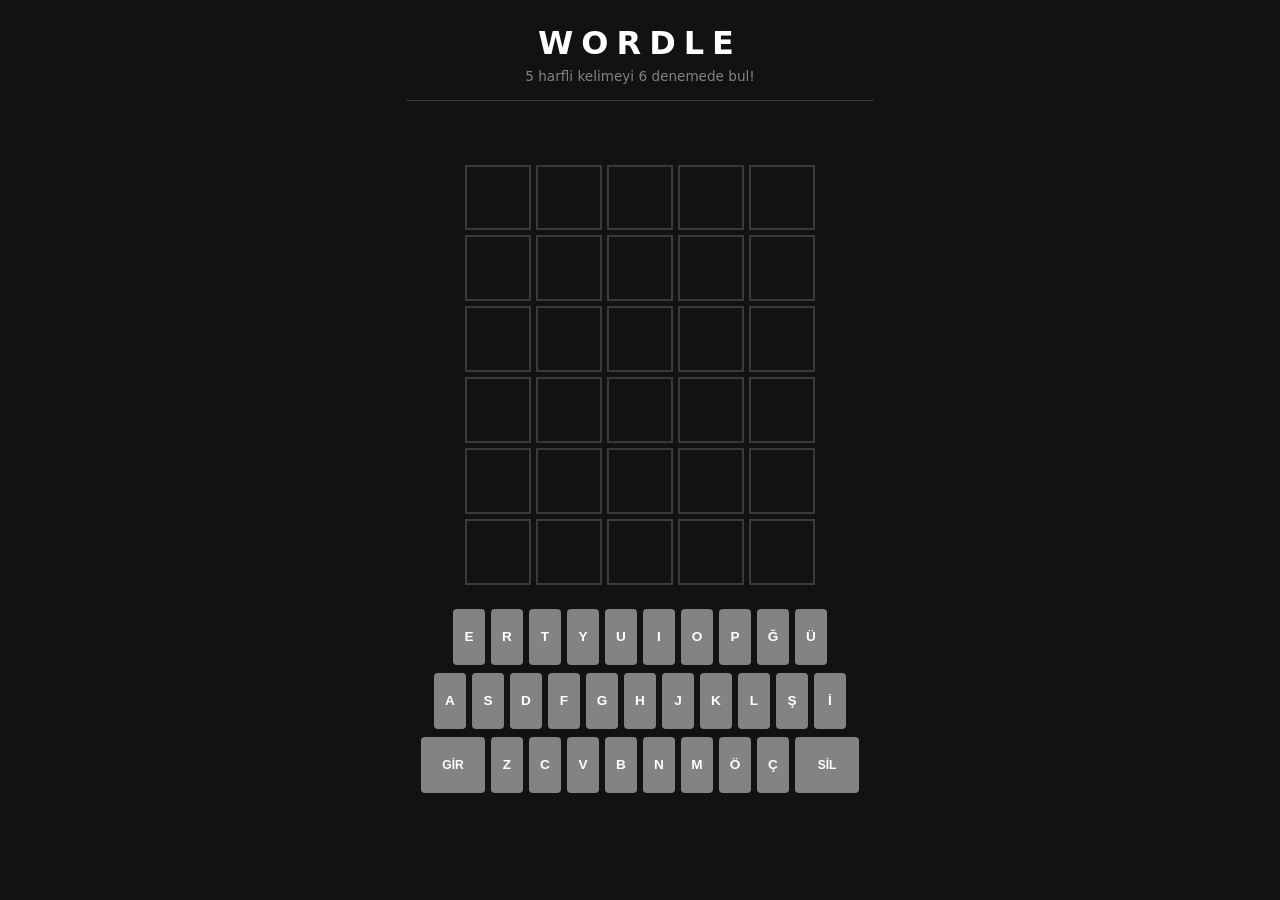
==== index.html @ ef23a147 "bu son hali önceki halini tekrar commit atıcam sonra bu halini tekrar commit ederim beklemede kalmak" ====
<!DOCTYPE html>
<html lang="tr">
<head>
  <meta charset="UTF-8">
  <meta name="viewport" content="width=device-width, initial-scale=1.0">
  <title>Wordle — Mini Oyun</title>
  <link rel="stylesheet" href="style.css">
</head>
<body>
  <div class="app">
    <header>
      <h1>WORDLE</h1>
      <p class="subtitle">5 harfli kelimeyi 6 denemede bul!</p>
    </header>

    <div id="message" class="message" aria-live="polite"></div>

    <div id="board" class="board" role="grid" aria-label="Tahmin tahtası"></div>

    <div id="keyboard" class="keyboard" role="group" aria-label="Sanal klavye"></div>

    <div id="modal" class="modal hidden">
      <div class="modal-content">
        <h2 id="modal-title"></h2>
        <p id="modal-text"></p>
        <button id="play-again" class="btn">Tekrar Oyna</button>
      </div>
    </div>
  </div>

  <script src="words.js"></script>
  <script src="script.js"></script>
</body>
</html>
---- style.css ----
:root {
  --bg: #121213;
  --surface: #1a1a1b;
  --border: #3a3a3c;
  --text: #ffffff;
  --text-muted: #818384;
  --correct: #538d4e;
  --present: #b59f3b;
  --absent: #3a3a3c;
  --key-bg: #818384;
  --key-text: #ffffff;
  --message-bg: #ffffff;
  --message-text: #121213;
}

* {
  box-sizing: border-box;
  margin: 0;
  padding: 0;
}

body {
  font-family: "Segoe UI", system-ui, sans-serif;
  background: var(--bg);
  color: var(--text);
  min-height: 100vh;
  display: flex;
  justify-content: center;
  align-items: flex-start;
}

.app {
  width: 100%;
  max-width: 500px;
  padding: 1rem;
  display: flex;
  flex-direction: column;
  align-items: center;
  gap: 1rem;
}

header {
  text-align: center;
  padding: 0.5rem 0 1rem;
  border-bottom: 1px solid var(--border);
  width: 100%;
}

header h1 {
  font-size: 2rem;
  letter-spacing: 0.25em;
  font-weight: 700;
}

.subtitle {
  color: var(--text-muted);
  font-size: 0.85rem;
  margin-top: 0.35rem;
}

.message {
  min-height: 2rem;
  padding: 0.5rem 1rem;
  border-radius: 4px;
  font-weight: 600;
  font-size: 0.9rem;
  opacity: 0;
  transition: opacity 0.2s;
  pointer-events: none;
}

.message.show {
  opacity: 1;
  background: var(--message-bg);
  color: var(--message-text);
}

.message.error {
  background: #ff4444;
  color: white;
}

.board {
  display: grid;
  grid-template-rows: repeat(6, 1fr);
  gap: 5px;
  width: 100%;
  max-width: 350px;
  aspect-ratio: 5 / 6;
}

.row {
  display: grid;
  grid-template-columns: repeat(5, 1fr);
  gap: 5px;
}

.tile {
  border: 2px solid var(--border);
  display: flex;
  align-items: center;
  justify-content: center;
  font-size: clamp(1.2rem, 5vw, 1.75rem);
  font-weight: 700;
  text-transform: uppercase;
  background: transparent;
  transition: transform 0.15s, background-color 0.3s, border-color 0.3s;
}

.tile.filled {
  border-color: var(--text-muted);
  animation: pop 0.1s;
}

.tile.correct {
  background: var(--correct);
  border-color: var(--correct);
  color: white;
}

.tile.present {
  background: var(--present);
  border-color: var(--present);
  color: white;
}

.tile.absent {
  background: var(--absent);
  border-color: var(--absent);
  color: white;
}

.tile.flip {
  animation: flip 0.5s ease forwards;
}

@keyframes pop {
  50% { transform: scale(1.1); }
}

@keyframes flip {
  0% { transform: rotateX(0); }
  50% { transform: rotateX(90deg); }
  100% { transform: rotateX(0); }
}

@keyframes shake {
  0%, 100% { transform: translateX(0); }
  20% { transform: translateX(-5px); }
  40% { transform: translateX(5px); }
  60% { transform: translateX(-5px); }
  80% { transform: translateX(5px); }
}

.row.shake {
  animation: shake 0.5s;
}

.keyboard {
  display: flex;
  flex-direction: column;
  gap: 8px;
  width: 100%;
  max-width: 500px;
  padding: 0.5rem 0;
}

.keyboard-row {
  display: flex;
  justify-content: center;
  gap: 6px;
}

.key {
  min-width: 2rem;
  height: 3.5rem;
  padding: 0 0.5rem;
  border: none;
  border-radius: 4px;
  background: var(--key-bg);
  color: var(--key-text);
  font-size: 0.85rem;
  font-weight: 700;
  cursor: pointer;
  text-transform: uppercase;
  user-select: none;
  transition: background 0.2s, transform 0.1s;
}

.key:hover {
  opacity: 0.9;
}

.key:active {
  transform: scale(0.95);
}

.key.wide {
  min-width: 4rem;
  font-size: 0.75rem;
}

.key.correct {
  background: var(--correct);
}

.key.present {
  background: var(--present);
}

.key.absent {
  background: var(--absent);
}

.modal {
  position: fixed;
  inset: 0;
  background: rgba(0, 0, 0, 0.7);
  display: flex;
  align-items: center;
  justify-content: center;
  z-index: 100;
}

.modal.hidden {
  display: none;
}

.modal-content {
  background: var(--surface);
  border: 1px solid var(--border);
  border-radius: 8px;
  padding: 2rem;
  text-align: center;
  max-width: 320px;
  width: 90%;
}

.modal-content h2 {
  margin-bottom: 0.75rem;
  font-size: 1.5rem;
}

.modal-content p {
  color: var(--text-muted);
  margin-bottom: 1.5rem;
  line-height: 1.5;
}

.btn {
  background: var(--correct);
  color: white;
  border: none;
  padding: 0.75rem 1.5rem;
  border-radius: 4px;
  font-size: 1rem;
  font-weight: 600;
  cursor: pointer;
}

.btn:hover {
  opacity: 0.9;
}

@media (max-width: 400px) {
  .key {
    min-width: 1.6rem;
    height: 3rem;
    font-size: 0.75rem;
    padding: 0 0.25rem;
  }

  .key.wide {
    min-width: 3rem;
  }
}
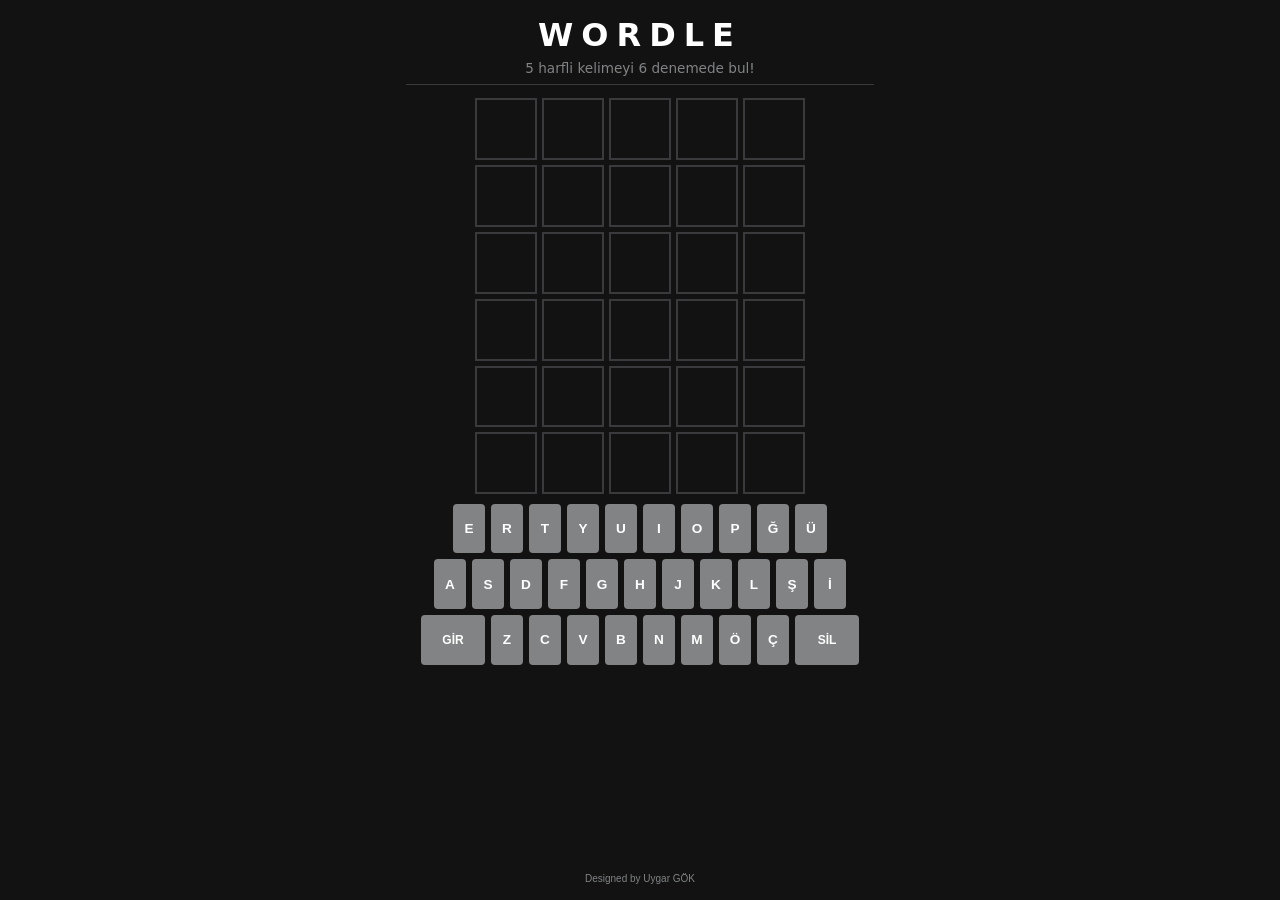
==== commit 01cbb9f7: "z harfi ile geri gidiyordu sayfa düzeltildi kelime listesi arttırıldı" ====
--- a/index.html
+++ b/index.html
@@ -7,7 +7,7 @@
   <link rel="stylesheet" href="style.css">
 </head>
 <body>
-  <div class="app">
+  <div class="app" tabindex="-1">
     <header>
       <h1>WORDLE</h1>
       <p class="subtitle">5 harfli kelimeyi 6 denemede bul!</p>
@@ -26,6 +26,8 @@
         <button id="play-again" class="btn">Tekrar Oyna</button>
       </div>
     </div>
+
+    <footer class="site-footer">Designed by Uygar GÖK</footer>
   </div>
 
   <script src="words.js"></script>
--- a/style.css
+++ b/style.css
@@ -32,16 +32,28 @@
 .app {
   width: 100%;
   max-width: 500px;
-  padding: 1rem;
+  min-height: 100vh;
+  padding: 0.75rem 1rem 0.5rem;
   display: flex;
   flex-direction: column;
   align-items: center;
-  gap: 1rem;
+  gap: 0.35rem;
+  outline: none;
+}
+
+.site-footer {
+  margin-top: auto;
+  width: 100%;
+  padding: 1rem 0 0.5rem;
+  text-align: center;
+  font-family: Arial, sans-serif;
+  font-size: 10px;
+  color: var(--text-muted);
 }
 
 header {
   text-align: center;
-  padding: 0.5rem 0 1rem;
+  padding: 0.25rem 0 0.5rem;
   border-bottom: 1px solid var(--border);
   width: 100%;
 }
@@ -59,8 +71,8 @@
 }
 
 .message {
-  min-height: 2rem;
-  padding: 0.5rem 1rem;
+  min-height: 0;
+  padding: 0;
   border-radius: 4px;
   font-weight: 600;
   font-size: 0.9rem;
@@ -71,6 +83,8 @@
 
 .message.show {
   opacity: 1;
+  min-height: 1.75rem;
+  padding: 0.35rem 1rem;
   background: var(--message-bg);
   color: var(--message-text);
 }
@@ -85,8 +99,9 @@
   grid-template-rows: repeat(6, 1fr);
   gap: 5px;
   width: 100%;
-  max-width: 350px;
+  max-width: 330px;
   aspect-ratio: 5 / 6;
+  margin-top: 0.15rem;
 }
 
 .row {
@@ -159,10 +174,10 @@
 .keyboard {
   display: flex;
   flex-direction: column;
-  gap: 8px;
+  gap: 6px;
   width: 100%;
   max-width: 500px;
-  padding: 0.5rem 0;
+  padding: 0.25rem 0;
 }
 
 .keyboard-row {
@@ -173,7 +188,7 @@
 
 .key {
   min-width: 2rem;
-  height: 3.5rem;
+  height: 3.1rem;
   padding: 0 0.5rem;
   border: none;
   border-radius: 4px;
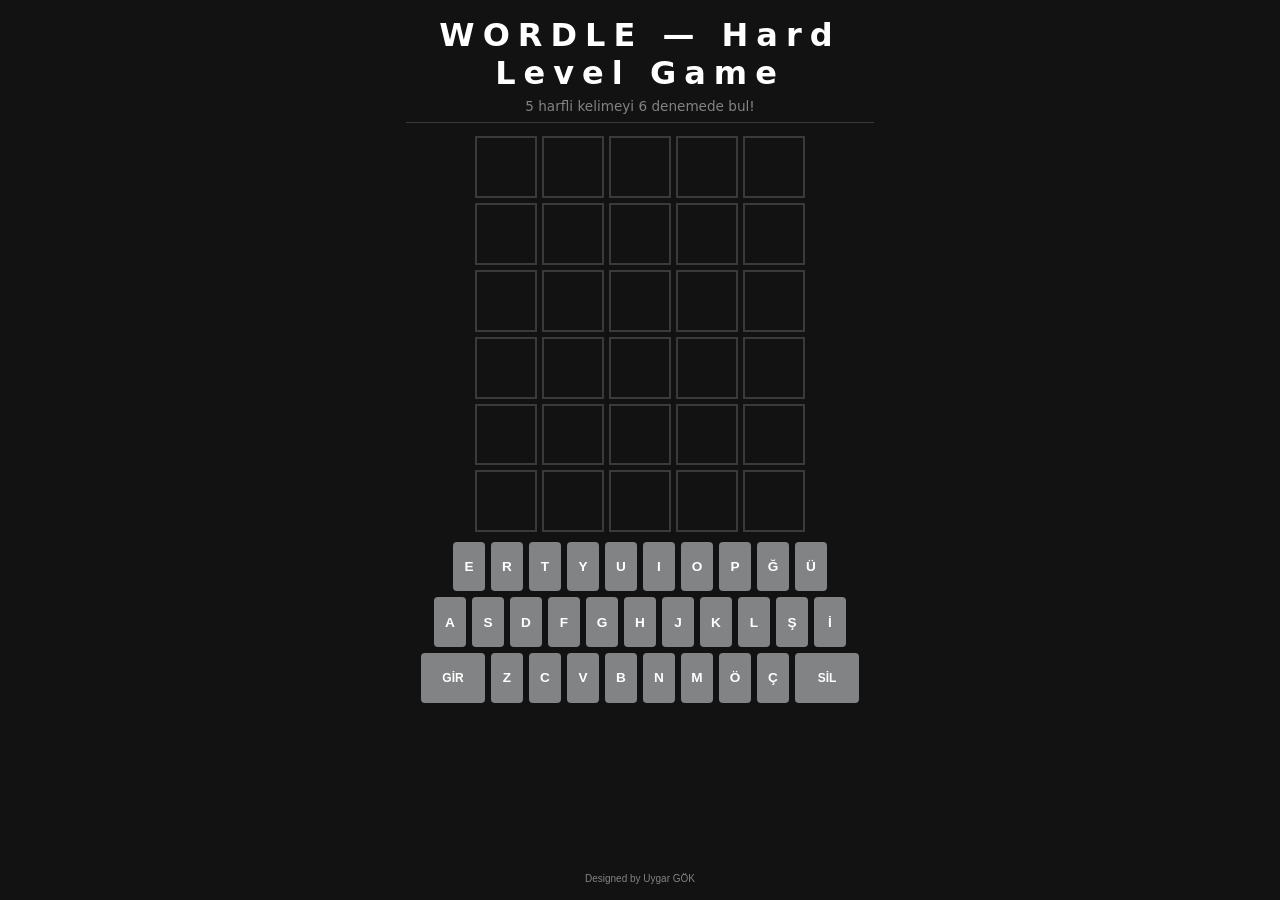
==== commit aa65ec2c: "fazlalık dosyalar silindi." ====
--- a/index.html
+++ b/index.html
@@ -3,13 +3,13 @@
 <head>
   <meta charset="UTF-8">
   <meta name="viewport" content="width=device-width, initial-scale=1.0">
-  <title>Wordle — Mini Oyun</title>
+  <title>Wordle — Hard Level Game</title>
   <link rel="stylesheet" href="style.css">
 </head>
 <body>
   <div class="app" tabindex="-1">
     <header>
-      <h1>WORDLE</h1>
+      <h1>WORDLE — Hard Level Game</h1>
       <p class="subtitle">5 harfli kelimeyi 6 denemede bul!</p>
     </header>
 
@@ -34,3 +34,4 @@
   <script src="script.js"></script>
 </body>
 </html>
+
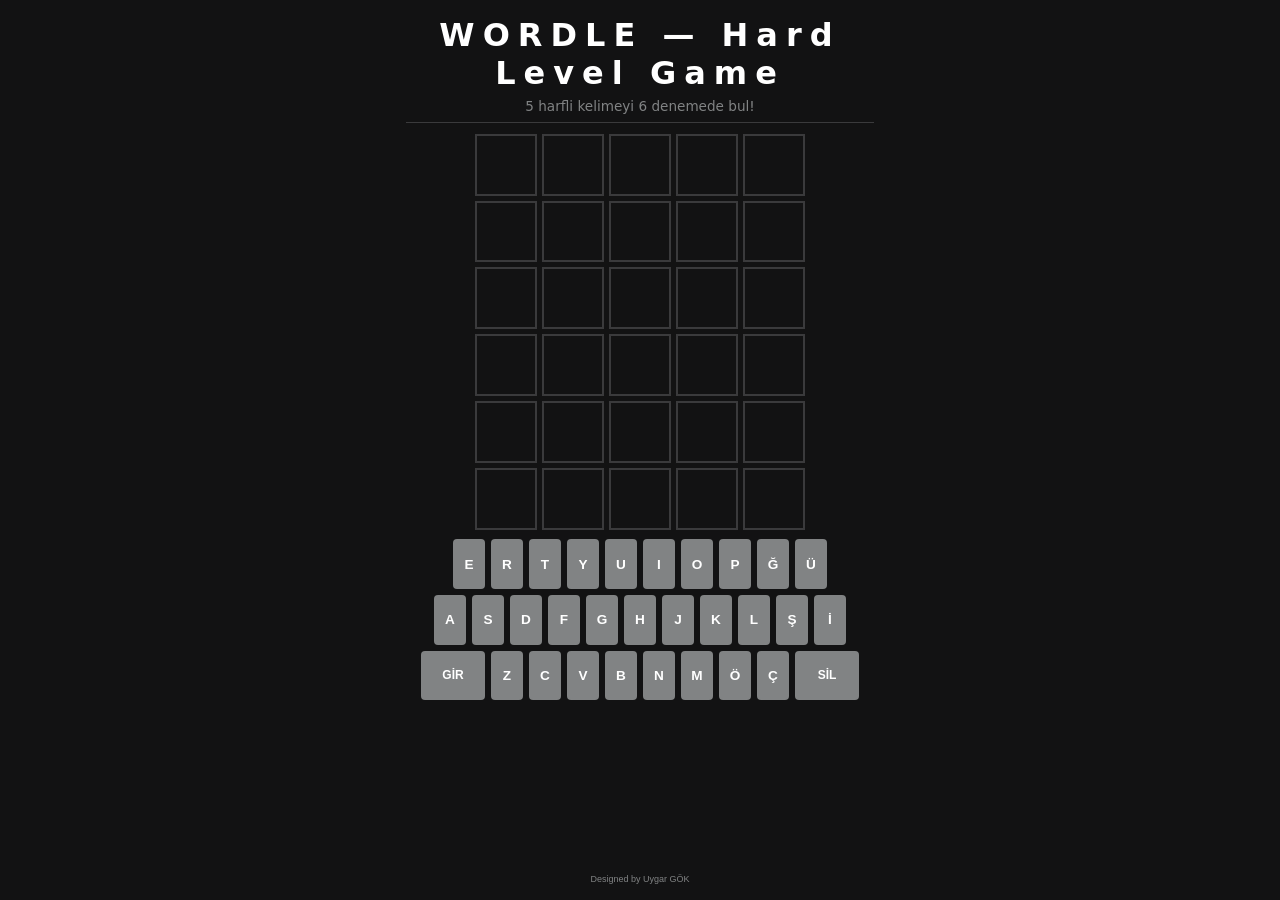
==== commit 4a0d5f3f: "modified and something deleted" ====
--- a/index.html
+++ b/index.html
@@ -17,15 +17,12 @@
 
     <div id="board" class="board" role="grid" aria-label="Tahmin tahtası"></div>
 
+    <div id="end-panel" class="end-panel hidden">
+      <p id="end-text"></p>
+      <button id="play-again" class="btn" type="button">Tekrar Oyna</button>
+    </div>
+
     <div id="keyboard" class="keyboard" role="group" aria-label="Sanal klavye"></div>
-
-    <div id="modal" class="modal hidden">
-      <div class="modal-content">
-        <h2 id="modal-title"></h2>
-        <p id="modal-text"></p>
-        <button id="play-again" class="btn">Tekrar Oyna</button>
-      </div>
-    </div>
 
     <footer class="site-footer">Designed by Uygar GÖK</footer>
   </div>
--- a/style.css
+++ b/style.css
@@ -8,9 +8,6 @@
   --present: #b59f3b;
   --absent: #3a3a3c;
   --key-bg: #818384;
-  --key-text: #ffffff;
-  --message-bg: #ffffff;
-  --message-text: #121213;
 }
 
 * {
@@ -26,7 +23,6 @@
   min-height: 100vh;
   display: flex;
   justify-content: center;
-  align-items: flex-start;
 }
 
 .app {
@@ -41,16 +37,6 @@
   outline: none;
 }
 
-.site-footer {
-  margin-top: auto;
-  width: 100%;
-  padding: 1rem 0 0.5rem;
-  text-align: center;
-  font-family: Arial, sans-serif;
-  font-size: 10px;
-  color: var(--text-muted);
-}
-
 header {
   text-align: center;
   padding: 0.25rem 0 0.5rem;
@@ -71,27 +57,24 @@
 }
 
 .message {
-  min-height: 0;
-  padding: 0;
-  border-radius: 4px;
+  opacity: 0;
   font-weight: 600;
   font-size: 0.9rem;
-  opacity: 0;
+  border-radius: 4px;
+  pointer-events: none;
   transition: opacity 0.2s;
-  pointer-events: none;
 }
 
 .message.show {
   opacity: 1;
-  min-height: 1.75rem;
   padding: 0.35rem 1rem;
-  background: var(--message-bg);
-  color: var(--message-text);
+  background: #fff;
+  color: #121213;
 }
 
 .message.error {
   background: #ff4444;
-  color: white;
+  color: #fff;
 }
 
 .board {
@@ -101,7 +84,6 @@
   width: 100%;
   max-width: 330px;
   aspect-ratio: 5 / 6;
-  margin-top: 0.15rem;
 }
 
 .row {
@@ -118,39 +100,33 @@
   font-size: clamp(1.2rem, 5vw, 1.75rem);
   font-weight: 700;
   text-transform: uppercase;
-  background: transparent;
-  transition: transform 0.15s, background-color 0.3s, border-color 0.3s;
 }
 
 .tile.filled {
   border-color: var(--text-muted);
-  animation: pop 0.1s;
 }
 
 .tile.correct {
   background: var(--correct);
   border-color: var(--correct);
-  color: white;
 }
 
 .tile.present {
   background: var(--present);
   border-color: var(--present);
-  color: white;
 }
 
 .tile.absent {
   background: var(--absent);
   border-color: var(--absent);
-  color: white;
 }
 
 .tile.flip {
-  animation: flip 0.5s ease forwards;
-}
-
-@keyframes pop {
-  50% { transform: scale(1.1); }
+  animation: flip 0.5s ease;
+}
+
+.row.shake {
+  animation: shake 0.5s;
 }
 
 @keyframes flip {
@@ -161,14 +137,8 @@
 
 @keyframes shake {
   0%, 100% { transform: translateX(0); }
-  20% { transform: translateX(-5px); }
-  40% { transform: translateX(5px); }
-  60% { transform: translateX(-5px); }
-  80% { transform: translateX(5px); }
-}
-
-.row.shake {
-  animation: shake 0.5s;
+  25% { transform: translateX(-5px); }
+  75% { transform: translateX(5px); }
 }
 
 .keyboard {
@@ -176,7 +146,6 @@
   flex-direction: column;
   gap: 6px;
   width: 100%;
-  max-width: 500px;
   padding: 0.25rem 0;
 }
 
@@ -193,88 +162,64 @@
   border: none;
   border-radius: 4px;
   background: var(--key-bg);
-  color: var(--key-text);
+  color: #fff;
   font-size: 0.85rem;
   font-weight: 700;
   cursor: pointer;
   text-transform: uppercase;
-  user-select: none;
-  transition: background 0.2s, transform 0.1s;
-}
-
-.key:hover {
-  opacity: 0.9;
-}
-
-.key:active {
-  transform: scale(0.95);
-}
-
+}
+
+/* GİR ve SİL tuşları — script.js'te classList.add("wide") ile eklenir */
 .key.wide {
   min-width: 4rem;
   font-size: 0.75rem;
 }
 
-.key.correct {
-  background: var(--correct);
-}
-
-.key.present {
-  background: var(--present);
-}
-
-.key.absent {
-  background: var(--absent);
-}
-
-.modal {
-  position: fixed;
-  inset: 0;
-  background: rgba(0, 0, 0, 0.7);
-  display: flex;
+.key.correct { background: var(--correct); }
+.key.present { background: var(--present); }
+.key.absent { background: var(--absent); }
+
+.end-panel {
+  width: 100%;
+  max-width: 330px;
+  margin: 0.5rem 0 0.25rem;
+  padding: 0.75rem 1rem;
+  display: flex;
+  flex-direction: column;
   align-items: center;
-  justify-content: center;
-  z-index: 100;
-}
-
-.modal.hidden {
+  gap: 0.6rem;
+  text-align: center;
+}
+
+.end-panel.hidden {
   display: none;
 }
 
-.modal-content {
-  background: var(--surface);
-  border: 1px solid var(--border);
-  border-radius: 8px;
-  padding: 2rem;
-  text-align: center;
-  max-width: 320px;
-  width: 90%;
-}
-
-.modal-content h2 {
-  margin-bottom: 0.75rem;
-  font-size: 1.5rem;
-}
-
-.modal-content p {
-  color: var(--text-muted);
-  margin-bottom: 1.5rem;
-  line-height: 1.5;
+.end-panel p {
+  color: var(--text);
+  font-size: 0.95rem;
+  font-weight: 600;
 }
 
 .btn {
   background: var(--correct);
-  color: white;
+  color: #fff;
   border: none;
-  padding: 0.75rem 1.5rem;
+  padding: 0.65rem 1.25rem;
   border-radius: 4px;
-  font-size: 1rem;
+  font-size: 0.95rem;
   font-weight: 600;
   cursor: pointer;
 }
 
-.btn:hover {
-  opacity: 0.9;
+.site-footer {
+  margin-top: auto;
+  width: 100%;
+  padding: 1rem 0 0.5rem;
+  text-align: center;
+  font-family: Arial, sans-serif;
+  font-size: 9px;
+  color: var(--text-muted);
 }
 
 @media (max-width: 400px) {
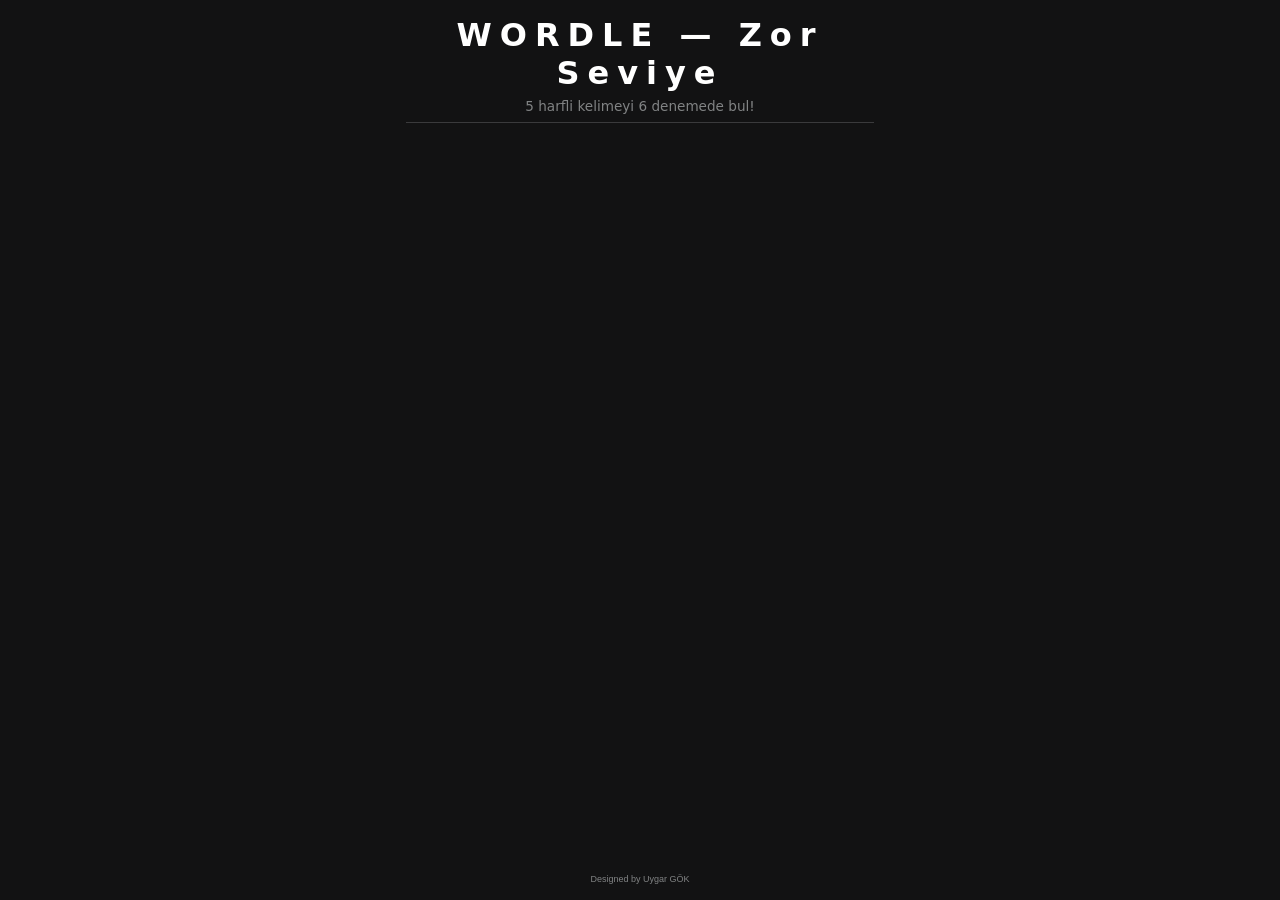
==== commit 59351f65: "js'siz türkçe" ====
--- a/index.html
+++ b/index.html
@@ -3,32 +3,31 @@
 <head>
   <meta charset="UTF-8">
   <meta name="viewport" content="width=device-width, initial-scale=1.0">
-  <title>Wordle — Hard Level Game</title>
+  <title>Wordle — Zor Seviye</title>
   <link rel="stylesheet" href="style.css">
 </head>
 <body>
-  <div class="app" tabindex="-1">
+  <div class="uygulama" tabindex="-1">
     <header>
-      <h1>WORDLE — Hard Level Game</h1>
-      <p class="subtitle">5 harfli kelimeyi 6 denemede bul!</p>
+      <h1>WORDLE — Zor Seviye</h1>
+      <p class="altbaslik">5 harfli kelimeyi 6 denemede bul!</p>
     </header>
 
-    <div id="message" class="message" aria-live="polite"></div>
+    <div id="mesaj" class="mesaj" aria-live="polite"></div>
 
-    <div id="board" class="board" role="grid" aria-label="Tahmin tahtası"></div>
+    <div id="tahta" class="tahta" role="grid" aria-label="Tahmin tahtası"></div>
 
-    <div id="end-panel" class="end-panel hidden">
-      <p id="end-text"></p>
-      <button id="play-again" class="btn" type="button">Tekrar Oyna</button>
+    <div id="bitis-panel" class="bitis-panel gizli">
+      <p id="bitis-metin"></p>
+      <button id="tekrar-oyna" class="dugme" type="button">Tekrar Oyna</button>
     </div>
 
-    <div id="keyboard" class="keyboard" role="group" aria-label="Sanal klavye"></div>
+    <div id="klavye" class="klavye" role="group" aria-label="Sanal klavye"></div>
 
-    <footer class="site-footer">Designed by Uygar GÖK</footer>
+    <footer class="site-altbilgi">Designed by Uygar GÖK</footer>
   </div>
 
   <script src="words.js"></script>
   <script src="script.js"></script>
 </body>
 </html>
-
--- a/style.css
+++ b/style.css
@@ -1,13 +1,13 @@
 :root {
-  --bg: #121213;
-  --surface: #1a1a1b;
-  --border: #3a3a3c;
-  --text: #ffffff;
-  --text-muted: #818384;
-  --correct: #538d4e;
-  --present: #b59f3b;
-  --absent: #3a3a3c;
-  --key-bg: #818384;
+  --arka-plan: #121213;
+  --yuzey: #1a1a1b;
+  --kenarlik: #3a3a3c;
+  --yazi: #ffffff;
+  --yazi-soluk: #818384;
+  --dogru: #538d4e;
+  --yanlis-yerde: #b59f3b;
+  --yok: #3a3a3c;
+  --tus-arka: #818384;
 }
 
 * {
@@ -18,14 +18,14 @@
 
 body {
   font-family: "Segoe UI", system-ui, sans-serif;
-  background: var(--bg);
-  color: var(--text);
+  background: var(--arka-plan);
+  color: var(--yazi);
   min-height: 100vh;
   display: flex;
   justify-content: center;
 }
 
-.app {
+.uygulama {
   width: 100%;
   max-width: 500px;
   min-height: 100vh;
@@ -40,7 +40,7 @@
 header {
   text-align: center;
   padding: 0.25rem 0 0.5rem;
-  border-bottom: 1px solid var(--border);
+  border-bottom: 1px solid var(--kenarlik);
   width: 100%;
 }
 
@@ -50,13 +50,13 @@
   font-weight: 700;
 }
 
-.subtitle {
-  color: var(--text-muted);
+.altbaslik {
+  color: var(--yazi-soluk);
   font-size: 0.85rem;
   margin-top: 0.35rem;
 }
 
-.message {
+.mesaj {
   opacity: 0;
   font-weight: 600;
   font-size: 0.9rem;
@@ -65,19 +65,19 @@
   transition: opacity 0.2s;
 }
 
-.message.show {
+.mesaj.goster {
   opacity: 1;
   padding: 0.35rem 1rem;
   background: #fff;
   color: #121213;
 }
 
-.message.error {
+.mesaj.hata {
   background: #ff4444;
   color: #fff;
 }
 
-.board {
+.tahta {
   display: grid;
   grid-template-rows: repeat(6, 1fr);
   gap: 5px;
@@ -86,14 +86,14 @@
   aspect-ratio: 5 / 6;
 }
 
-.row {
+.satir {
   display: grid;
   grid-template-columns: repeat(5, 1fr);
   gap: 5px;
 }
 
-.tile {
-  border: 2px solid var(--border);
+.kutu {
+  border: 2px solid var(--kenarlik);
   display: flex;
   align-items: center;
   justify-content: center;
@@ -102,46 +102,46 @@
   text-transform: uppercase;
 }
 
-.tile.filled {
-  border-color: var(--text-muted);
-}
-
-.tile.correct {
-  background: var(--correct);
-  border-color: var(--correct);
-}
-
-.tile.present {
-  background: var(--present);
-  border-color: var(--present);
-}
-
-.tile.absent {
-  background: var(--absent);
-  border-color: var(--absent);
-}
-
-.tile.flip {
-  animation: flip 0.5s ease;
-}
-
-.row.shake {
-  animation: shake 0.5s;
-}
-
-@keyframes flip {
+.kutu.dolu {
+  border-color: var(--yazi-soluk);
+}
+
+.kutu.dogru {
+  background: var(--dogru);
+  border-color: var(--dogru);
+}
+
+.kutu.yanlis-yerde {
+  background: var(--yanlis-yerde);
+  border-color: var(--yanlis-yerde);
+}
+
+.kutu.yok {
+  background: var(--yok);
+  border-color: var(--yok);
+}
+
+.kutu.cevir {
+  animation: cevir 0.5s ease;
+}
+
+.satir.salla {
+  animation: salla 0.5s;
+}
+
+@keyframes cevir {
   0% { transform: rotateX(0); }
   50% { transform: rotateX(90deg); }
   100% { transform: rotateX(0); }
 }
 
-@keyframes shake {
+@keyframes salla {
   0%, 100% { transform: translateX(0); }
   25% { transform: translateX(-5px); }
   75% { transform: translateX(5px); }
 }
 
-.keyboard {
+.klavye {
   display: flex;
   flex-direction: column;
   gap: 6px;
@@ -149,19 +149,19 @@
   padding: 0.25rem 0;
 }
 
-.keyboard-row {
+.klavye-satir {
   display: flex;
   justify-content: center;
   gap: 6px;
 }
 
-.key {
+.tus {
   min-width: 2rem;
   height: 3.1rem;
   padding: 0 0.5rem;
   border: none;
   border-radius: 4px;
-  background: var(--key-bg);
+  background: var(--tus-arka);
   color: #fff;
   font-size: 0.85rem;
   font-weight: 700;
@@ -169,17 +169,16 @@
   text-transform: uppercase;
 }
 
-/* GİR ve SİL tuşları — script.js'te classList.add("wide") ile eklenir */
-.key.wide {
+.tus.genis {
   min-width: 4rem;
   font-size: 0.75rem;
 }
 
-.key.correct { background: var(--correct); }
-.key.present { background: var(--present); }
-.key.absent { background: var(--absent); }
-
-.end-panel {
+.tus.dogru { background: var(--dogru); }
+.tus.yanlis-yerde { background: var(--yanlis-yerde); }
+.tus.yok { background: var(--yok); }
+
+.bitis-panel {
   width: 100%;
   max-width: 330px;
   margin: 0.5rem 0 0.25rem;
@@ -191,18 +190,18 @@
   text-align: center;
 }
 
-.end-panel.hidden {
+.bitis-panel.gizli {
   display: none;
 }
 
-.end-panel p {
-  color: var(--text);
+.bitis-panel p {
+  color: var(--yazi);
   font-size: 0.95rem;
   font-weight: 600;
 }
 
-.btn {
-  background: var(--correct);
+.dugme {
+  background: var(--dogru);
   color: #fff;
   border: none;
   padding: 0.65rem 1.25rem;
@@ -212,25 +211,25 @@
   cursor: pointer;
 }
 
-.site-footer {
+.site-altbilgi {
   margin-top: auto;
   width: 100%;
   padding: 1rem 0 0.5rem;
   text-align: center;
   font-family: Arial, sans-serif;
   font-size: 9px;
-  color: var(--text-muted);
+  color: var(--yazi-soluk);
 }
 
 @media (max-width: 400px) {
-  .key {
+  .tus {
     min-width: 1.6rem;
     height: 3rem;
     font-size: 0.75rem;
     padding: 0 0.25rem;
   }
 
-  .key.wide {
+  .tus.genis {
     min-width: 3rem;
   }
 }
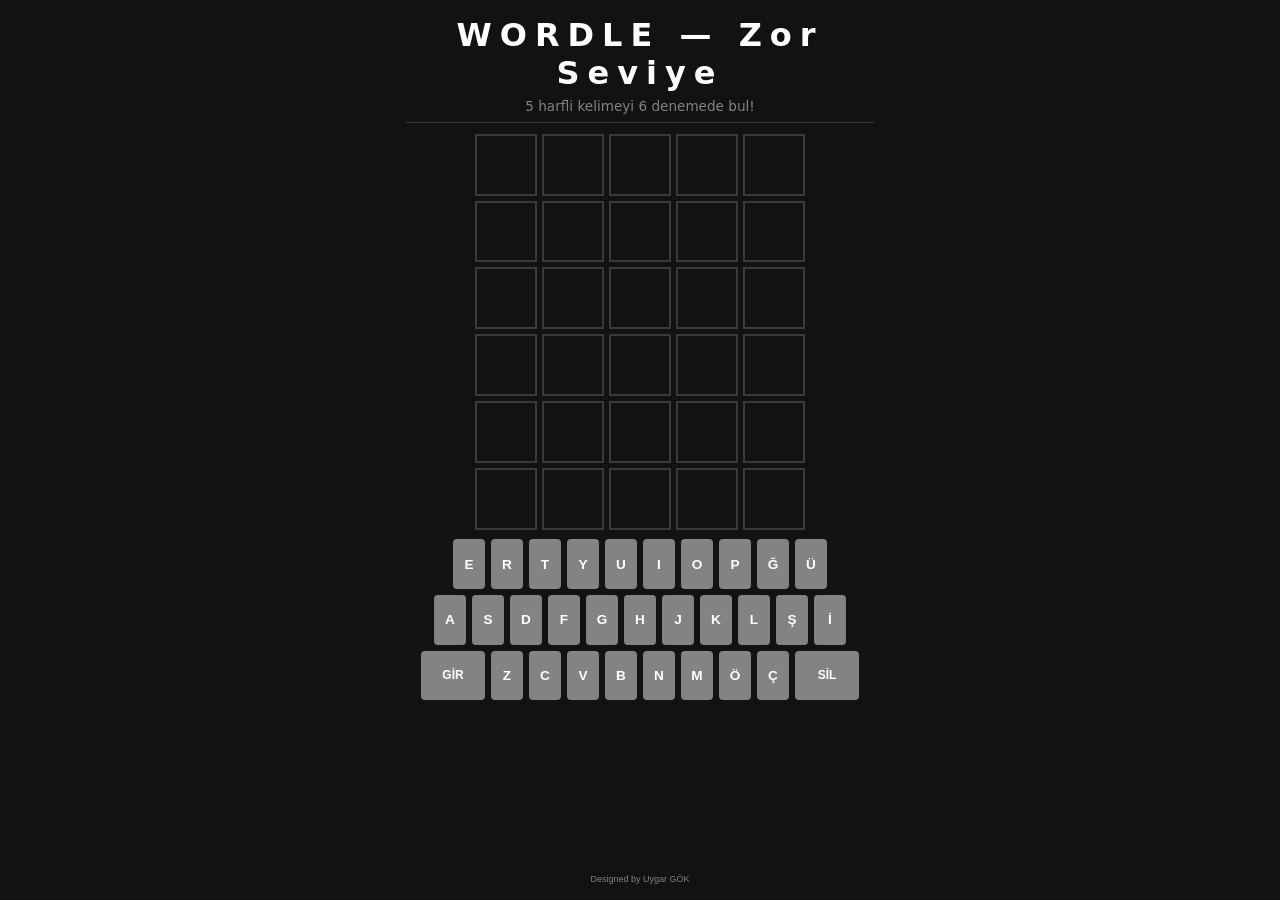
==== commit 295b8d96: "jquerry eklendi" ====
--- a/index.html
+++ b/index.html
@@ -27,6 +27,7 @@
     <footer class="site-altbilgi">Designed by Uygar GÖK</footer>
   </div>
 
+  <script src="https://code.jquery.com/jquery-3.7.1.min.js"></script>
   <script src="words.js"></script>
   <script src="script.js"></script>
 </body>
